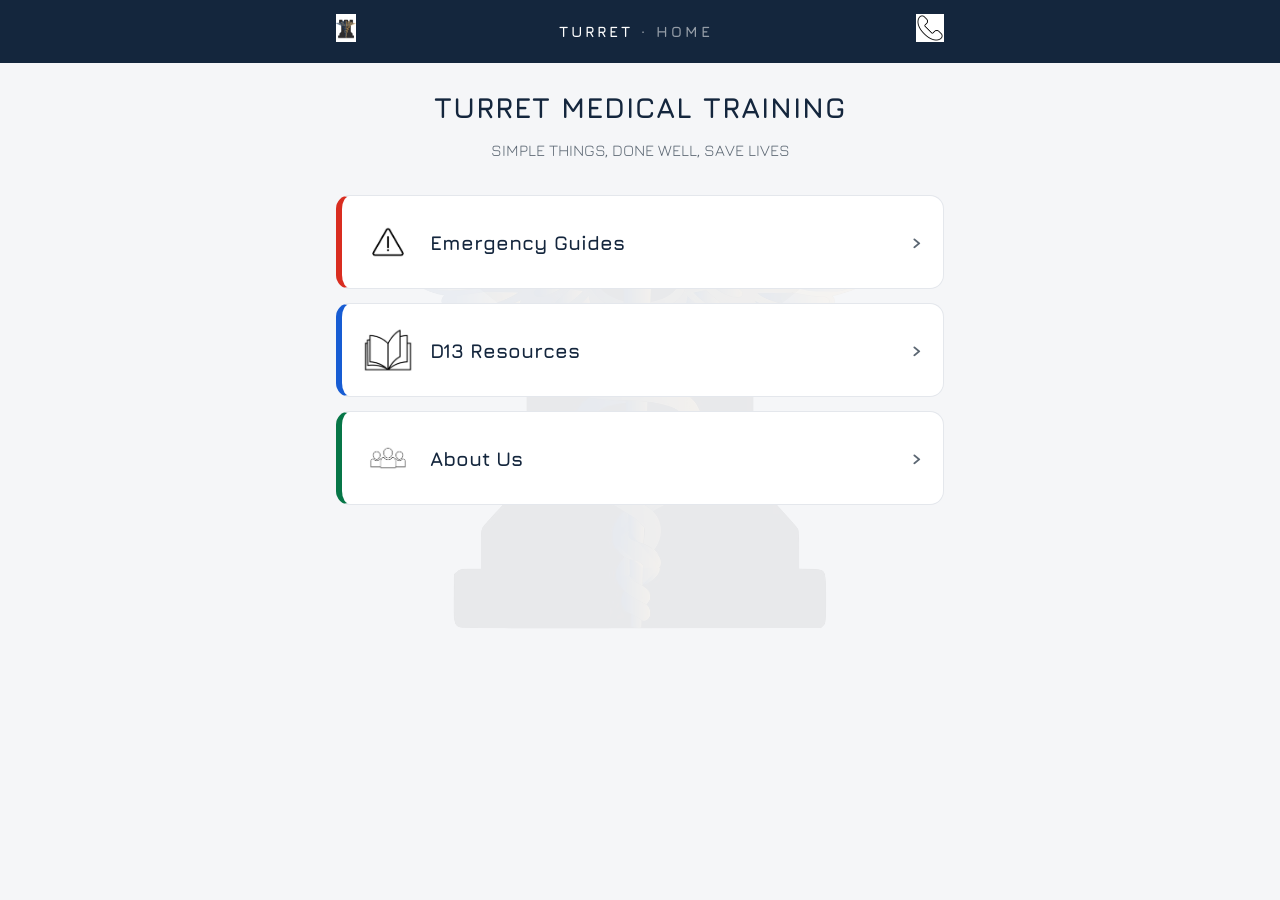
==== index.html @ f5e90f18 "changing folder structure for netlify" ====
<!DOCTYPE html>
<html lang="en-GB">
<head>
  <meta charset="UTF-8">
  <meta name="viewport" content="width=device-width, initial-scale=1">
  <meta name="theme-color" content="#151a21">
  <title>Turret Training - Home</title>
  <link rel="preconnect" href="https://fonts.googleapis.com">
  <link rel="preconnect" href="https://fonts.gstatic.com" crossorigin>
  <link href="https://fonts.googleapis.com/css2?family=Jura:wght@400;500;600;700&display=swap" rel="stylesheet">
  <style>
    /* ---- design tokens ---- */
    :root{
      --bg:#f5f6f8;          /* page background */
      --surface:#ffffff;     /* card / panel background */
      --navy:#14263d;         /* primary text */
      --muted:#5b6672;       /* secondary text */
      --line:#e4e7ec;        /* borders and dividers */
      --accent:#151a21;      /* per-page accent colour (set inline) */
      --radius:14px;         /* shared corner rounding */
    }

    /* ---- base ---- */
    *{ box-sizing:border-box; -webkit-tap-highlight-color:transparent; }
    html{ -webkit-text-size-adjust:100%; }               /* stop iOS auto-zoom on text */
    body{
      margin:0;
      font-family:'Jura', system-ui, -apple-system, 'Segoe UI', Roboto, sans-serif;
      background:var(--bg);
      color:var(--navy);
      font-size:17px;                                    /* bigger base for phone use */
      line-height:1.55;
    }
    a{ color:inherit; text-decoration:none; }            /* links inherit colour, no underline */
    .wrap{
      max-width:640px; margin:0 auto; padding:0 16px 48px;  /* centre + phone padding */
      position:relative;                                    /* lets the watermark sit behind */
    }
    .watermark{                                             /* big faint background logo */
      position:absolute; top:0; left:50%; transform:translateX(-50%);
      width:85%; max-width:480px; opacity:.06;
      pointer-events:none; z-index:-1;
    }

    /* ---- landing top bar ---- */
    .topbar{
      background:var(--navy); color:#fff;
      padding:14px 0;
    }
    .topbar-inner{
      max-width:640px; margin:0 auto; padding:0 16px;
      display:flex; align-items:center; justify-content:space-between;
      gap:10px; text-align:center;
    }
    .topbar .brand-logo{ height:28px; width:auto; flex:none; }
    .topbar .brand{ flex:1; font-weight:700; letter-spacing:3px; font-size:15px; }
    .topbar .brand em{ font-style:normal; opacity:.55; }

    /* ---- landing hero ---- */
    .hero{ padding:22px 0 4px; text-align:center; }
    .hero h1{ margin:0; font-size:29px; font-weight:700; letter-spacing:1px; }
    .hero p{ margin:8px 0 0; color:var(--muted); font-size:16px; }

    /* ---- home hub boxes ---- */
    .hub{ display:flex; flex-direction:column; gap:14px; margin-top:28px; }
    .hub-box{
      display:flex; align-items:center; gap:16px;
      background:var(--surface); border:1px solid var(--line);
      border-left:6px solid var(--accent);               /* colour tab down the side */
      border-radius:var(--radius); padding:20px;
    }
    .hub-icon{
      flex:none; width:52px; height:52px;
      display:flex; align-items:center; justify-content:center;
    }
    .hub-icon img{ width:100%; height:100%; object-fit:contain; }
    .hub-title{ flex:1; font-size:20px; font-weight:700; }
    .chev{ color:var(--muted); font-size:26px; font-weight:700; }

    /* ---- letter-page coloured header ---- */
    .phead{ background:var(--accent); color:#fff; padding:18px 16px 22px; }
    .phead .back{
      display:inline-block; font-size:14px; font-weight:600;
      opacity:.9; margin-bottom:14px; letter-spacing:.5px;
    }
    .phead-main{ display:flex; align-items:center; gap:14px; }
    .phead-badge{
      flex:none; width:60px; height:60px; border-radius:14px;
      background:rgba(255,255,255,.18);
      display:flex; align-items:center; justify-content:center;
      font-size:34px; font-weight:700;
    }
    .phead h1{ margin:0; font-size:26px; font-weight:700; letter-spacing:1px; }
    .phead .lead{ margin:5px 0 0; font-size:15px; opacity:.92; }

    /* ---- content blocks (letter pages) ---- */
    .block{
      background:var(--surface); border:1px solid var(--line);
      border-radius:var(--radius); padding:14px 18px; margin:12px 0;
    }
    .block h2{
      margin:0 0 8px; font-size:19px;
      padding-bottom:8px; border-bottom:2px solid var(--accent);
      display:inline-block;                              /* underline hugs the text */
    }
    .block .note{ color:var(--muted); margin:0; font-size:16px; }
    .block ul{ margin:8px 0 0; padding-left:20px; }
    .block li{ margin:7px 0; font-size:17px; }

    /* ---- full-guide button ---- */
    .fullbtn{
      display:block; text-align:center;
      background:var(--accent); color:#fff;
      font-weight:700; letter-spacing:.5px;
      padding:15px; border-radius:12px; margin:16px 0;
    }
    .fullbtn.ghost{ background:var(--surface); color:var(--accent); border:2px solid var(--accent); }

    /* ---- accessibility: keyboard focus + reduced motion ---- */
    a:focus-visible{ outline:3px solid #111; outline-offset:2px; }
    @media (prefers-reduced-motion:reduce){ *{ transition:none !important; } }
  </style>
</head>
<body>

  <!-- Brand bar -->
  <div class="topbar">
    <div class="topbar-inner">
      <a href="index.html" aria-label="Home"><img src="/Images/turret.png" alt="" class="brand-logo"></a>
      <span class="brand">TURRET <em>&middot; HOME</em></span>
      <a href="https://www.turretmedtraining.com/contact" target="_blank" rel="noopener" aria-label="Contact"><img src="/Images/phone.png" alt="" class="brand-logo"></a>
    </div>
  </div>

  <div class="wrap">

    <img src="/Images/turret.png" alt="" class="watermark">

    <!-- Title -->
    <div class="hero">
      <h1>TURRET MEDICAL TRAINING</h1>
      <p>SIMPLE THINGS, DONE WELL, SAVE LIVES</p>
    </div>

    <!-- Hub: the three main sections -->
    <nav class="hub">
      <a class="hub-box" style="--accent:#d92d20" href="/Pages/emergency.html">
        <span class="hub-icon"><img src="/Images/emergency.jpg" alt=""></span>
        <span class="hub-title">Emergency Guides</span>
        <span class="chev">&rsaquo;</span>
      </a>
      <a class="hub-box" style="--accent:#175cd3" href="/Pages/d13resources.html">
        <span class="hub-icon"><img src="/Images/book.png" alt=""></span>
        <span class="hub-title">D13 Resources</span>
        <span class="chev">&rsaquo;</span>
      </a>
      <a class="hub-box" style="--accent:#067647" href="/Pages/aboutus.html">
        <span class="hub-icon"><img src="/Images/aboutus.png" alt=""></span>
        <span class="hub-title">About Us</span>
        <span class="chev">&rsaquo;</span>
      </a>
    </nav>

  </div>
</body>
</html>
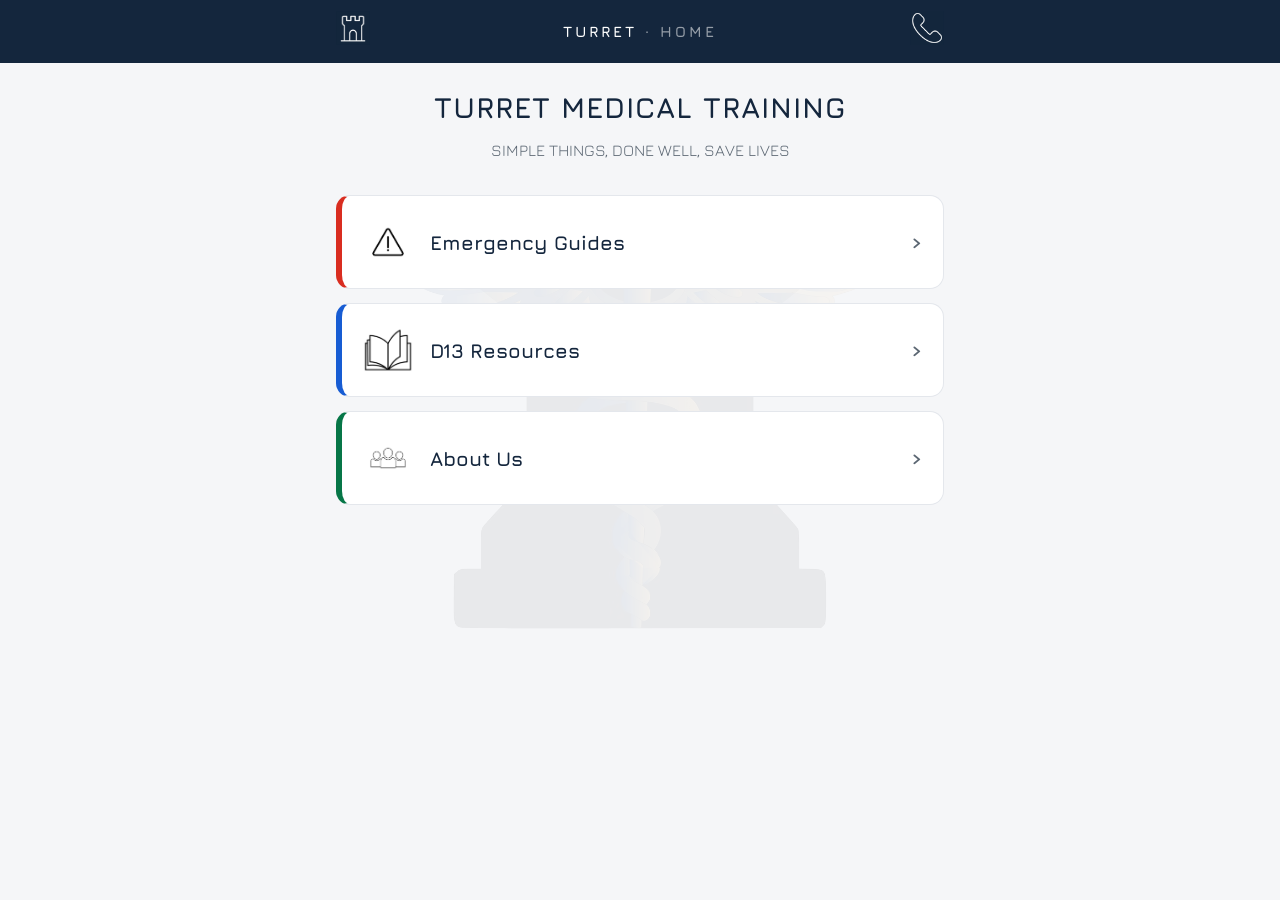
==== commit 3c9254ce: "final draft for netlify" ====
--- a/index.html
+++ b/index.html
@@ -45,14 +45,14 @@
     /* ---- landing top bar ---- */
     .topbar{
       background:var(--navy); color:#fff;
-      padding:14px 0;
+      padding:11px 0;
     }
     .topbar-inner{
       max-width:640px; margin:0 auto; padding:0 16px;
       display:flex; align-items:center; justify-content:space-between;
       gap:10px; text-align:center;
     }
-    .topbar .brand-logo{ height:28px; width:auto; flex:none; }
+    .topbar .brand-logo{ height:34px; width:auto; flex:none; }
     .topbar .brand{ flex:1; font-weight:700; letter-spacing:3px; font-size:15px; }
     .topbar .brand em{ font-style:normal; opacity:.55; }
 
@@ -126,7 +126,7 @@
   <!-- Brand bar -->
   <div class="topbar">
     <div class="topbar-inner">
-      <a href="index.html" aria-label="Home"><img src="/Images/turret.png" alt="" class="brand-logo"></a>
+      <a href="index.html" aria-label="Home"><img src="/Images/turret_home.png" alt="" class="brand-logo"></a>
       <span class="brand">TURRET <em>&middot; HOME</em></span>
       <a href="https://www.turretmedtraining.com/contact" target="_blank" rel="noopener" aria-label="Contact"><img src="/Images/phone.png" alt="" class="brand-logo"></a>
     </div>
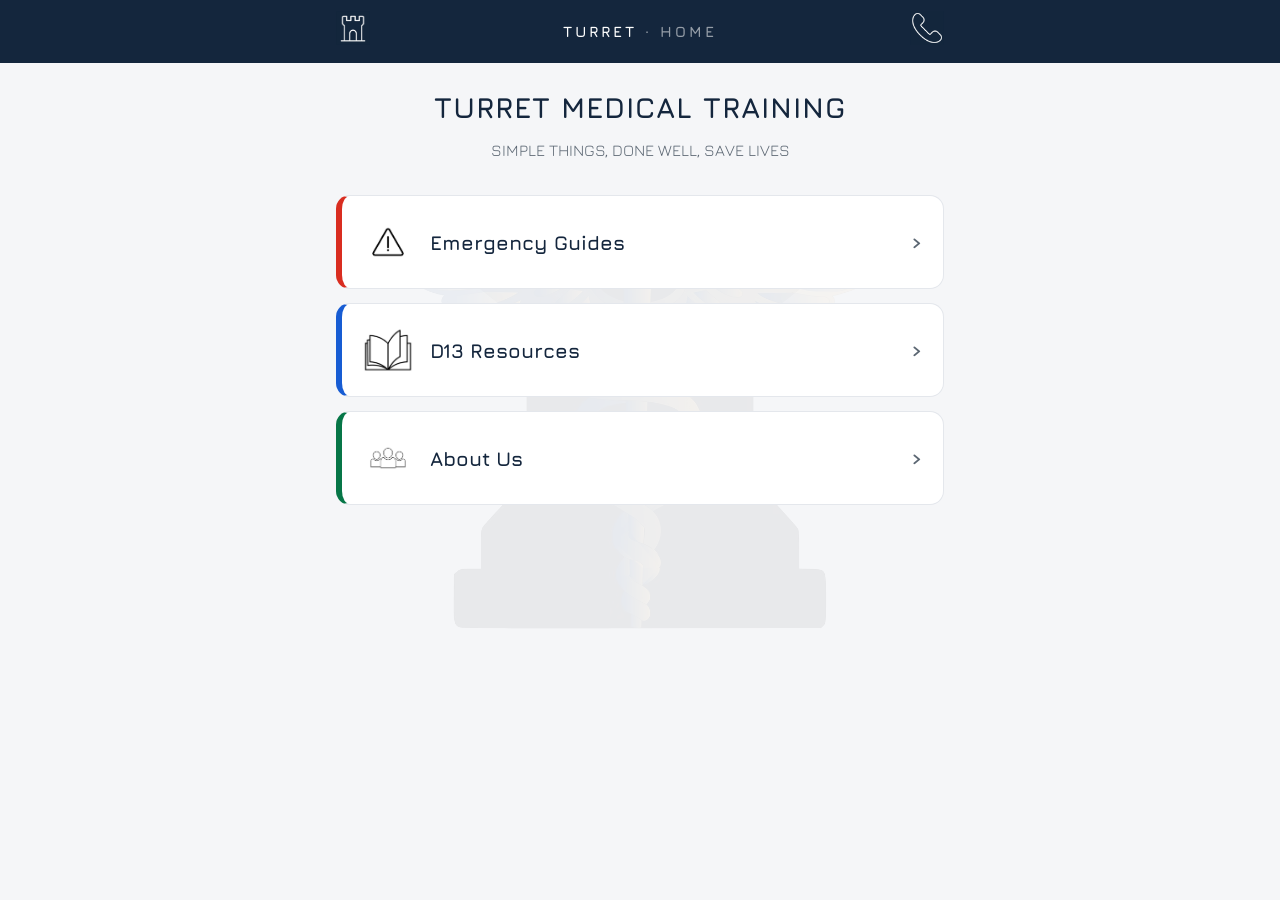
==== commit 3073af60: "self hosted jura font" ====
--- a/index.html
+++ b/index.html
@@ -5,9 +5,10 @@
   <meta name="viewport" content="width=device-width, initial-scale=1">
   <meta name="theme-color" content="#151a21">
   <title>Turret Training - Home</title>
-  <link rel="preconnect" href="https://fonts.googleapis.com">
-  <link rel="preconnect" href="https://fonts.gstatic.com" crossorigin>
-  <link href="https://fonts.googleapis.com/css2?family=Jura:wght@400;500;600;700&display=swap" rel="stylesheet">
+  <link rel="manifest" href="/manifest.json">                         <!-- tells the browser this site is installable -->
+  <link rel="apple-touch-icon" href="/Images/apple-touch-icon.png">  <!-- iPhone home screen icon (iPhones ignore manifest icons) -->
+  <meta name="apple-mobile-web-app-capable" content="yes">             <!-- iPhone: open full screen, without Safari's bars -->
+  <link rel="stylesheet" href="/fonts/fonts.css">   <!-- load Jura from our own files instead of Google -->
   <style>
     /* ---- design tokens ---- */
     :root{
--- a/fonts/fonts.css
+++ b/fonts/fonts.css
@@ -0,0 +1,29 @@
+/* Jura, hosted locally so the app works offline. One rule per weight used. */
+
+@font-face {                                          /* defines a font the pages can use */
+  font-family: 'Jura';                                /* the name your CSS already asks for */
+  src: url('/fonts/jura-400.woff2') format('woff2'); /* where the file is, and its format */
+  font-weight: 400;                                   /* this file is the regular weight */
+  font-display: swap;                                 /* show text straight away in a fallback font, then swap to Jura */
+}
+
+@font-face {
+  font-family: 'Jura';
+  src: url('/fonts/jura-500.woff2') format('woff2');
+  font-weight: 500;                                   /* medium */
+  font-display: swap;
+}
+
+@font-face {
+  font-family: 'Jura';
+  src: url('/fonts/jura-600.woff2') format('woff2');
+  font-weight: 600;                                   /* semi-bold */
+  font-display: swap;
+}
+
+@font-face {
+  font-family: 'Jura';
+  src: url('/fonts/jura-700.woff2') format('woff2');
+  font-weight: 700;                                   /* bold */
+  font-display: swap;
+}
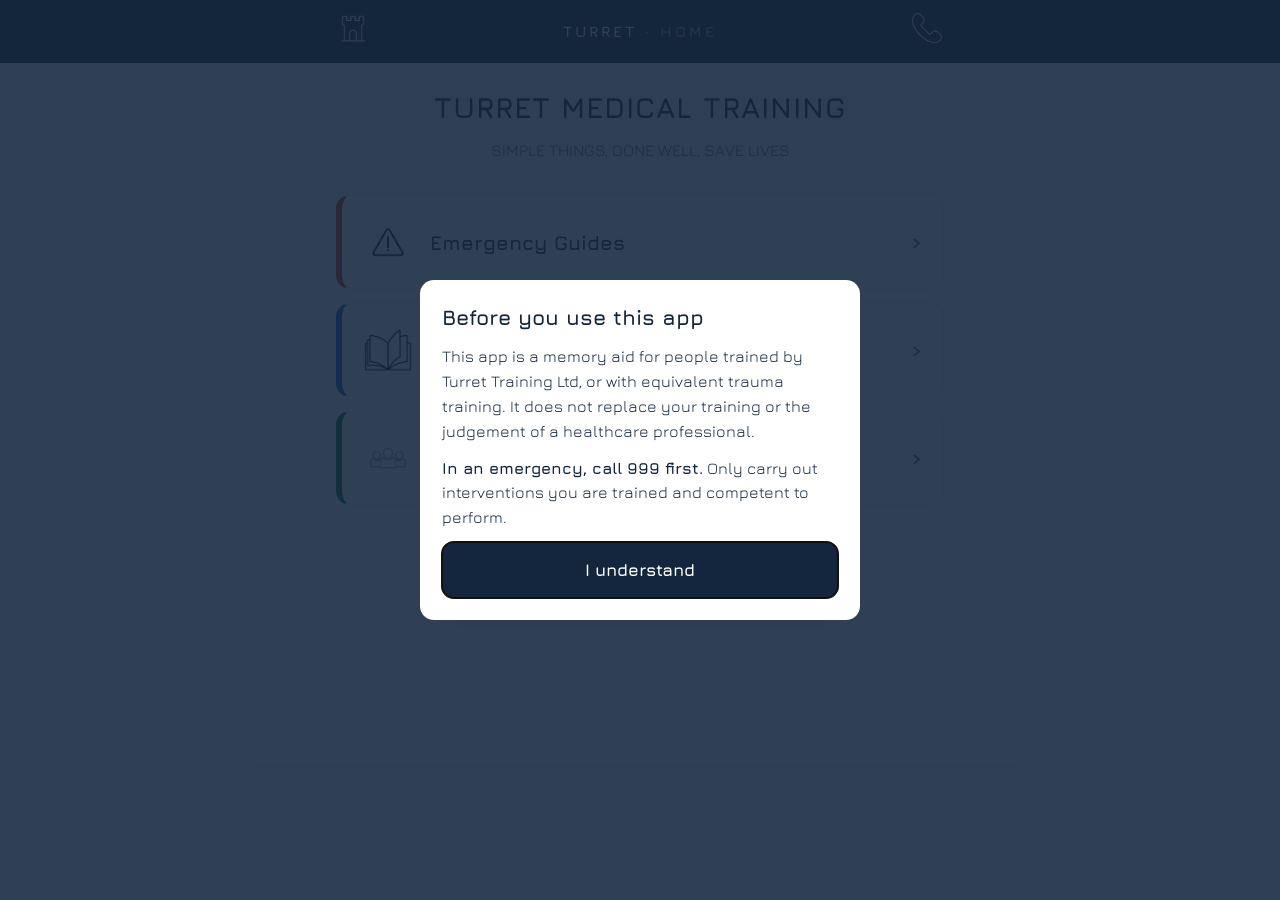
==== commit 1c08c29d: "add first-launch safety notice Show a one-time safety notice on the home page; acceptance is remembe" ====
--- a/index.html
+++ b/index.html
@@ -120,6 +120,29 @@
     /* ---- accessibility: keyboard focus + reduced motion ---- */
     a:focus-visible{ outline:3px solid #111; outline-offset:2px; }
     @media (prefers-reduced-motion:reduce){ *{ transition:none !important; } }
+
+    /* ---- first-launch safety notice ---- */
+    .notice{
+      position:fixed; inset:0;                           /* cover the whole screen */
+      background:rgba(20,38,61,.88);                     /* dark navy see-through backdrop */
+      display:none;                                      /* hidden until the script shows it */
+      align-items:center; justify-content:center;        /* centre the box */
+      padding:16px; z-index:10;                          /* gap from screen edges; sit above everything */
+    }
+    .notice.show{ display:flex; }                        /* the script adds "show" to make it appear */
+    .notice-box{
+      background:var(--surface); border-radius:var(--radius);  /* white card, same rounding as the rest */
+      padding:22px; max-width:440px;                     /* comfortable padding; not too wide */
+    }
+    .notice-box h2{ margin:0 0 10px; font-size:21px; }   /* heading size and spacing */
+    .notice-box p{ margin:0 0 12px; font-size:16px; }    /* paragraph spacing */
+    .notice-btn{
+      display:block; width:100%; margin-top:6px;         /* full-width button */
+      background:var(--navy); color:#fff;                /* navy button, white text */
+      font:inherit; font-size:17px; font-weight:700;     /* use Jura, bold */
+      border:0; border-radius:12px; padding:15px;        /* no border; big touch target */
+      cursor:pointer;                                    /* hand cursor on desktop */
+    }
   </style>
 </head>
 <body>
@@ -163,5 +186,35 @@
     </nav>
 
   </div>
+
+  <!-- First-launch safety notice (shown once per phone) -->
+  <div class="notice" id="notice" role="dialog" aria-modal="true" aria-labelledby="notice-title">  <!-- screen readers announce it as a dialog -->
+    <div class="notice-box">
+      <h2 id="notice-title">Before you use this app</h2>                                              <!-- heading read out first -->
+      <p>This app is a memory aid for people trained by Turret Training Ltd, or with equivalent trauma training. It does not replace your training or the judgement of a healthcare professional.</p>
+      <p><strong>In an emergency, call 999 first.</strong> Only carry out interventions you are trained and competent to perform.</p>
+      <button class="notice-btn" id="notice-ok">I understand</button>                                <!-- the only way to close it -->
+    </div>
+  </div>
+
+<script>
+  const notice = document.getElementById('notice');                // the notice box
+  const okButton = document.getElementById('notice-ok');           // its button
+  let seen = false;                                                // assume not seen yet
+  try { seen = localStorage.getItem('turretNotice') === 'v1'; }    // has this phone already accepted version 1?
+  catch (e) {}                                                     // some private modes block storage; then just show it
+  if (!seen) {                                                     // not accepted yet...
+    notice.classList.add('show');                                  // ...show the notice
+    okButton.focus();                                              // put keyboard/screen-reader focus on the button
+  }
+  okButton.addEventListener('click', () => {                       // when "I understand" is tapped
+    try { localStorage.setItem('turretNotice', 'v1'); } catch (e) {} // remember it on this phone
+    notice.classList.remove('show');                               // hide the notice
+  });
+
+  if ('serviceWorker' in navigator) {             // only on browsers that support service workers
+    navigator.serviceWorker.register('/sw.js');   // install our service worker from the root of the site
+  }
+</script>
 </body>
 </html>
